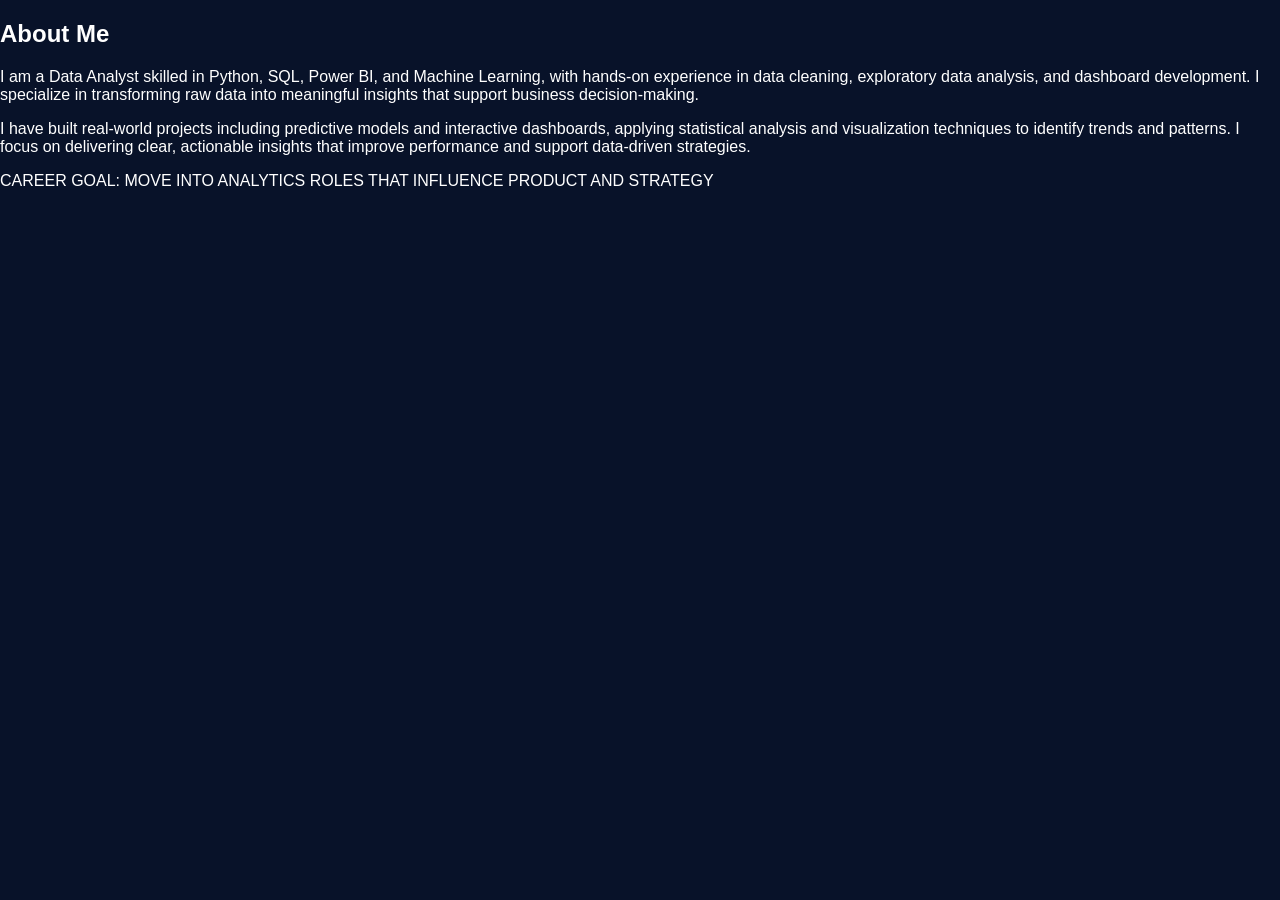
==== about.html @ eeef069c "Create about.html" ====
<!DOCTYPE html>
<html>
<head>

<title>About | Tejaswi Wadekar</title>
<link rel="stylesheet" href="style.css">

</head>

<body>

<section class="about-section">

<h1 class="about-title">About Me</h1>

<p class="about-text">
I am a Data Analyst skilled in Python, SQL, Power BI, and Machine Learning,
with hands-on experience in data cleaning, exploratory data analysis, and
dashboard development. I specialize in transforming raw data into meaningful
insights that support business decision-making.
</p>

<p class="about-text">
I have built real-world projects including predictive models and interactive
dashboards, applying statistical analysis and visualization techniques to
identify trends and patterns. I focus on delivering clear, actionable insights
that improve performance and support data-driven strategies.
</p>

<div class="career-box">

CAREER GOAL: MOVE INTO ANALYTICS ROLES THAT INFLUENCE PRODUCT AND STRATEGY

</div>

</section>

</body>
</html>
---- style.css ----
body{
margin:0;
font-family:Arial,Helvetica,sans-serif;
background:#081229;
color:white;
}

/* HERO SECTION */

.hero{
padding:80px;
max-width:900px;
margin:auto;
}

/* TITLES */

.top-title{
letter-spacing:6px;
font-weight:300;
color:#cfd8dc;
}

.main-title{
font-size:60px;
font-weight:300;
margin:10px 0;
}

.intro{
color:#4fc3f7;
letter-spacing:6px;
margin-bottom:40px;
}

/* CHART LINES */

.chart{
position:relative;
height:180px;
margin-bottom:60px;
border-bottom:1px solid #3c4c73;
}

.line{
position:absolute;
height:2px;
background:#4fc3f7;
}

.line1{
width:100%;
top:40px;
background:#3c4c73;
}

.line2{
width:100%;
top:80px;
background:#3c4c73;
}

.line3{
width:100%;
top:120px;
background:#3c4c73;
}

.line4{
width:100%;
top:160px;
background:#3c4c73;
}

/* TEXT SECTION */

.name{
font-size:36px;
margin-bottom:5px;
}

.role{
letter-spacing:5px;
color:#4fc3f7;
margin-bottom:20px;
}

.desc{
max-width:600px;
line-height:1.6;
color:#d1d9ff;
}
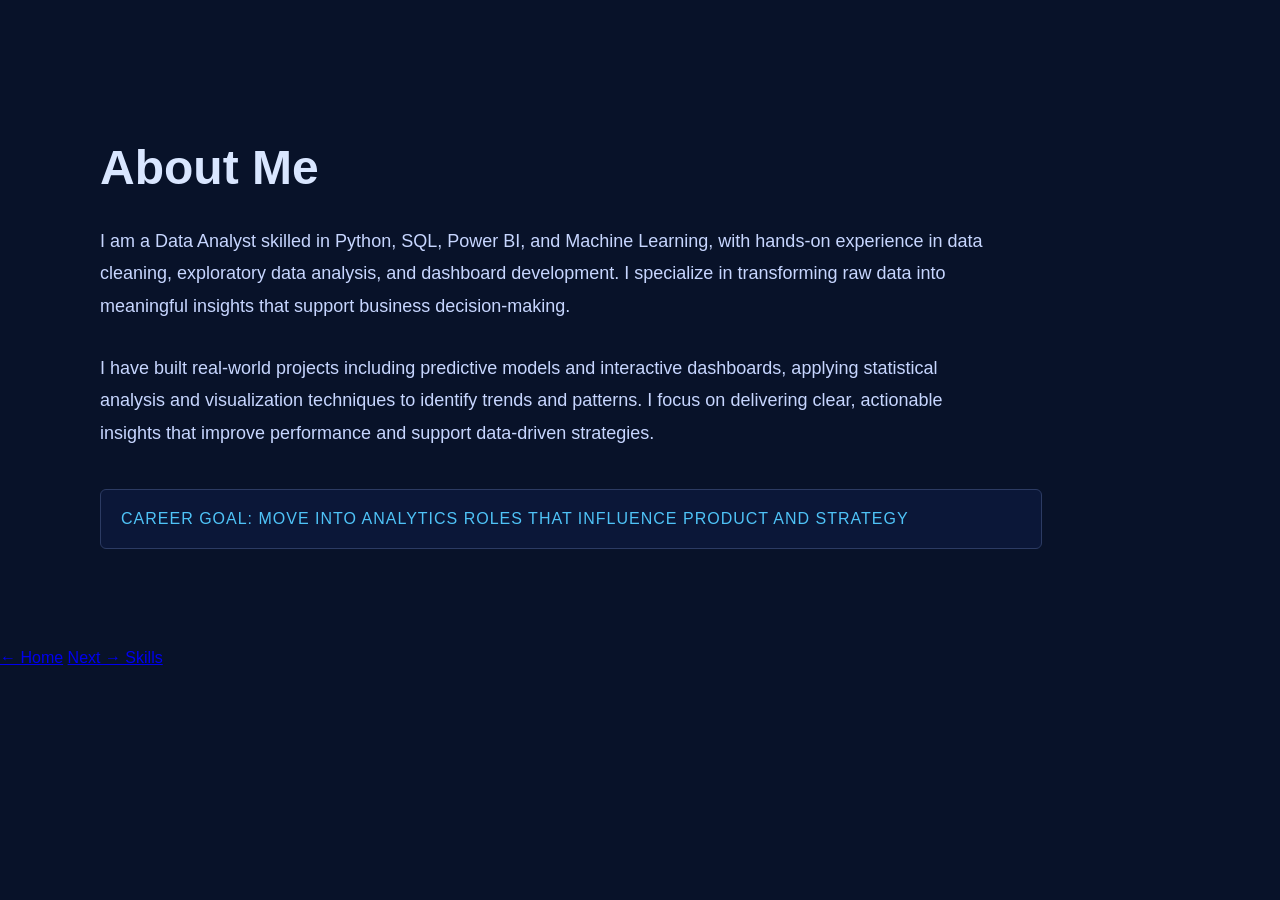
==== commit b7f7704c: "Update about.html" ====
--- a/about.html
+++ b/about.html
@@ -35,5 +35,12 @@
 
 </section>
 
+  <div class="page-nav">
+
+<a class="back-btn" href="index.html">← Home</a>
+
+<a class="next-btn" href="skills.html">Next → Skills</a>
+
+</div>
 </body>
 </html>
--- a/style.css
+++ b/style.css
@@ -90,3 +90,41 @@
 line-height:1.6;
 color:#d1d9ff;
 }
+
+
+/* ABOUT PAGE */
+
+.about-section{
+padding:100px;
+background:#081229;
+color:#d9e6ff;
+font-family:Arial, Helvetica, sans-serif;
+}
+
+.about-title{
+font-size:48px;
+margin-bottom:30px;
+}
+
+.about-text{
+font-size:18px;
+line-height:1.8;
+max-width:900px;
+margin-bottom:30px;
+color:#c7d6ff;
+}
+
+.career-box{
+
+border:1px solid #2c3b63;
+padding:20px;
+margin-top:40px;
+max-width:900px;
+border-radius:6px;
+
+color:#4fc3f7;
+letter-spacing:1px;
+
+background:#0b1738;
+
+}
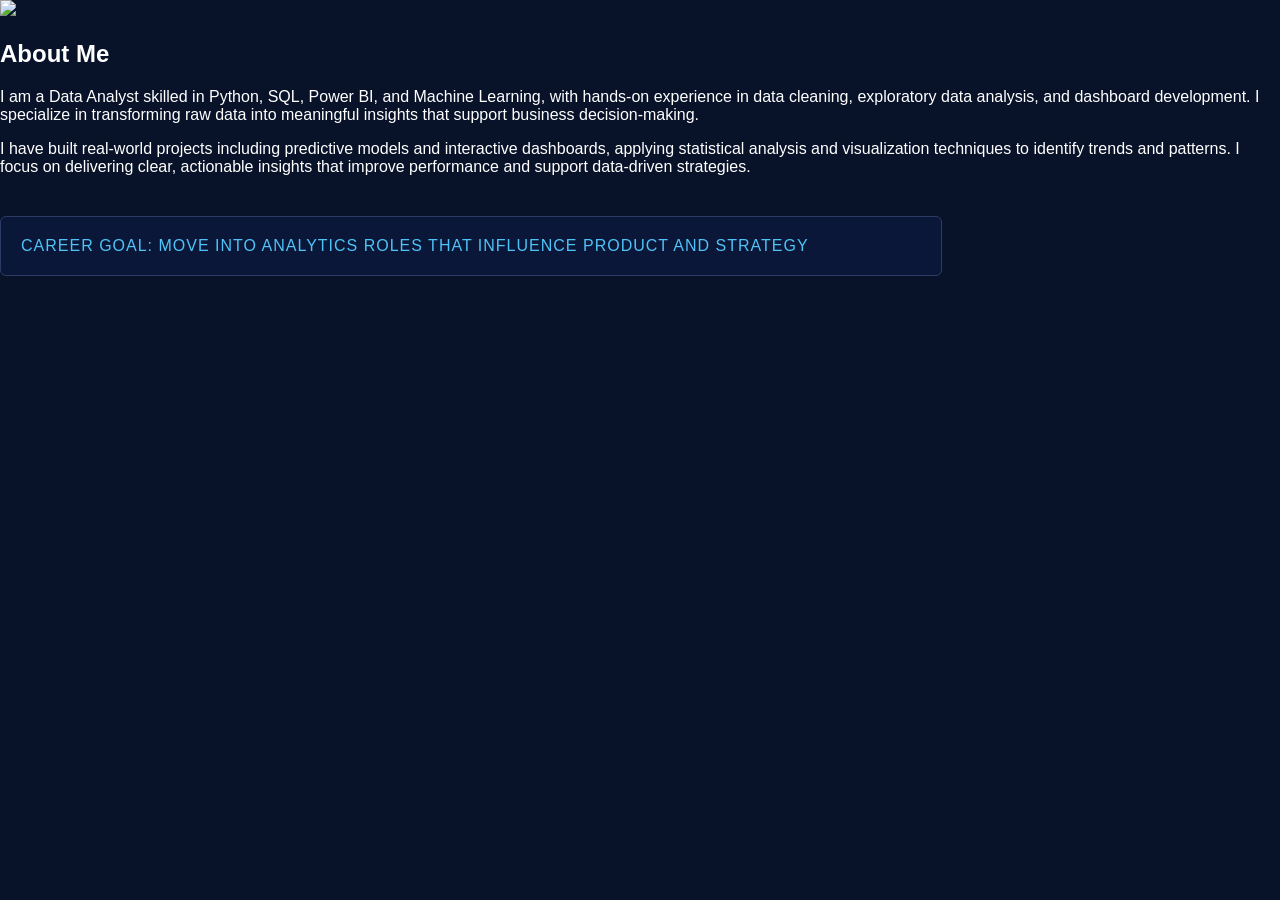
==== commit 058daa61: "Update about.html" ====
--- a/about.html
+++ b/about.html
@@ -1,31 +1,42 @@
 <!DOCTYPE html>
 <html>
+
 <head>
-
-<title>About | Tejaswi Wadekar</title>
+<title>About Me</title>
 <link rel="stylesheet" href="style.css">
-
 </head>
 
 <body>
 
-<section class="about-section">
+<section class="about-container">
 
-<h1 class="about-title">About Me</h1>
+<div class="about-grid">
 
-<p class="about-text">
+<div class="about-image">
+
+<img src="data-analyst.png">
+
+</div>
+
+
+<div class="about-content">
+
+<h1>About Me</h1>
+
+<p>
 I am a Data Analyst skilled in Python, SQL, Power BI, and Machine Learning,
 with hands-on experience in data cleaning, exploratory data analysis, and
 dashboard development. I specialize in transforming raw data into meaningful
 insights that support business decision-making.
 </p>
 
-<p class="about-text">
+<p>
 I have built real-world projects including predictive models and interactive
 dashboards, applying statistical analysis and visualization techniques to
 identify trends and patterns. I focus on delivering clear, actionable insights
 that improve performance and support data-driven strategies.
 </p>
+
 
 <div class="career-box">
 
@@ -33,14 +44,12 @@
 
 </div>
 
+</div>
+
+</div>
+
 </section>
 
-  <div class="page-nav">
+</body>
 
-<a class="back-btn" href="index.html">← Home</a>
-
-<a class="next-btn" href="skills.html">Next → Skills</a>
-
-</div>
-</body>
 </html>
--- a/style.css
+++ b/style.css
@@ -31,6 +31,40 @@
 color:#4fc3f7;
 letter-spacing:6px;
 margin-bottom:40px;
+}
+
+
+
+
+
+
+
+
+.page-nav{
+margin-top:60px;
+}
+
+.next-btn, .back-btn{
+
+text-decoration:none;
+color:#4fc3f7;
+
+border:1px solid #4fc3f7;
+
+padding:10px 20px;
+
+margin-right:15px;
+
+border-radius:6px;
+
+}
+
+.next-btn:hover,
+.back-btn:hover{
+
+background:#4fc3f7;
+color:#081229;
+
 }
 
 /* CHART LINES */
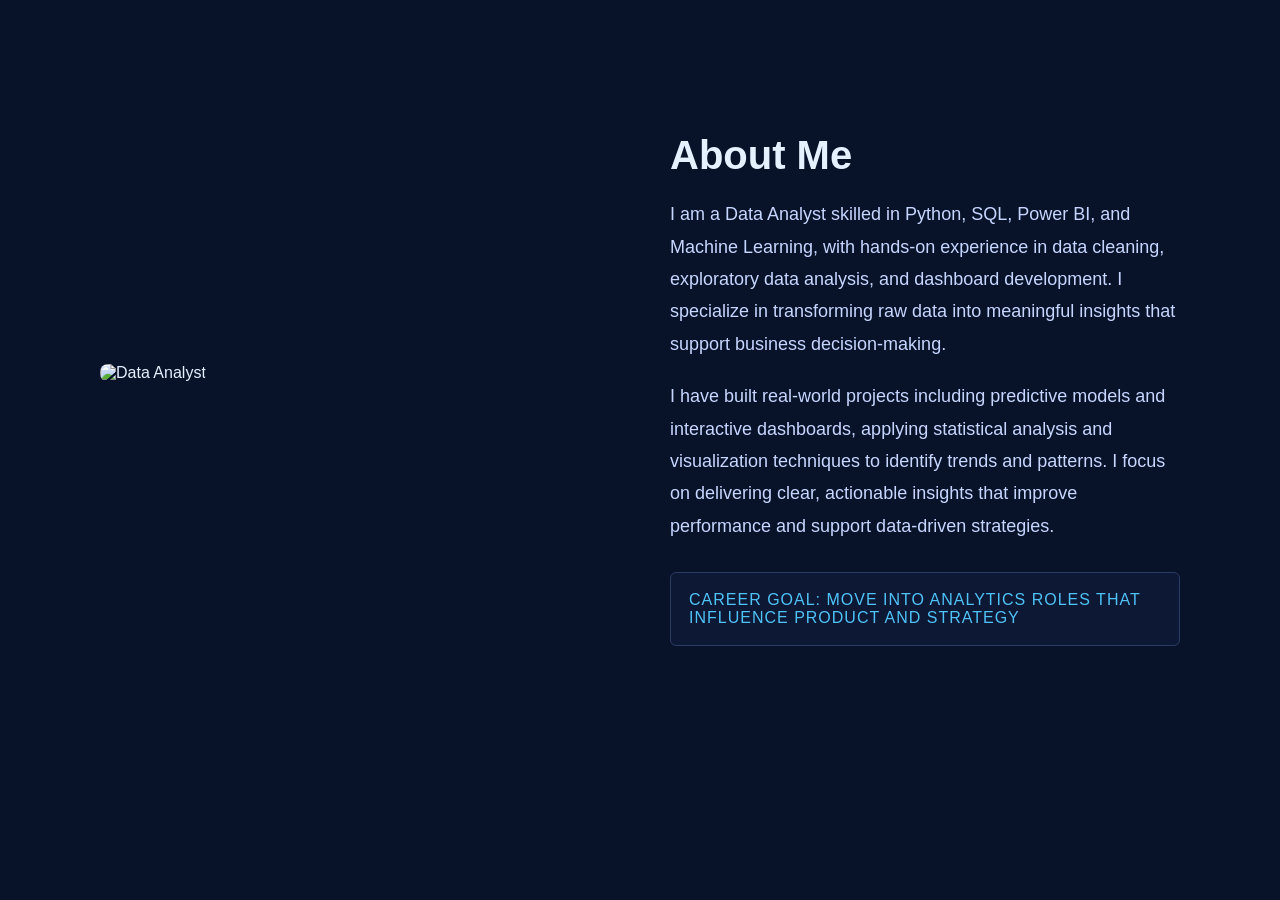
==== commit 7af3e7a5: "Update about.html" ====
--- a/about.html
+++ b/about.html
@@ -14,7 +14,7 @@
 
 <div class="about-image">
 
-<img src="data-analyst.png">
+<img src="images/your-image-name.png" alt="Data Analyst">
 
 </div>
 
--- a/style.css
+++ b/style.css
@@ -162,3 +162,59 @@
 background:#0b1738;
 
 }
+
+
+
+/* ABOUT PAGE */
+
+.about-container{
+
+background:#081229;
+color:#e6f1ff;
+padding:100px;
+
+}
+
+.about-grid{
+
+display:grid;
+grid-template-columns:1fr 1fr;
+align-items:center;
+gap:60px;
+
+}
+
+.about-image img{
+
+width:100%;
+border-radius:8px;
+
+}
+
+.about-content h1{
+
+font-size:40px;
+margin-bottom:20px;
+
+}
+
+.about-content p{
+
+font-size:18px;
+line-height:1.8;
+color:#c7d6ff;
+margin-bottom:20px;
+
+}
+
+.career-box{
+
+margin-top:30px;
+border:1px solid #2c3b63;
+padding:18px;
+border-radius:6px;
+
+color:#4fc3f7;
+background:#0d1835;
+
+}
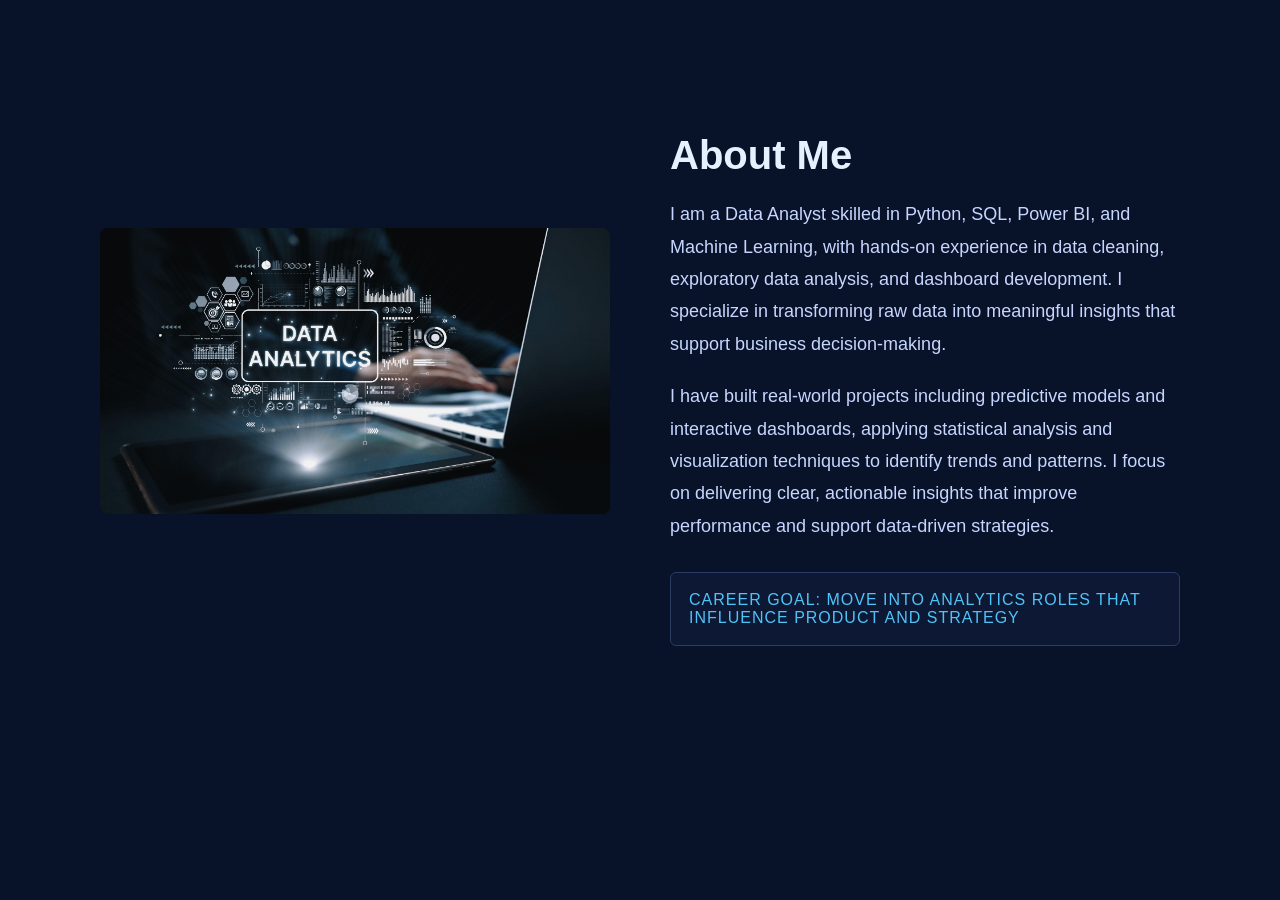
==== commit 9cafaf42: "Update about.html" ====
--- a/about.html
+++ b/about.html
@@ -14,7 +14,7 @@
 
 <div class="about-image">
 
-<img src="images/your-image-name.png" alt="Data Analyst">
+<img src="images/data-analyst.png" alt="Data Analyst">
 
 </div>
 
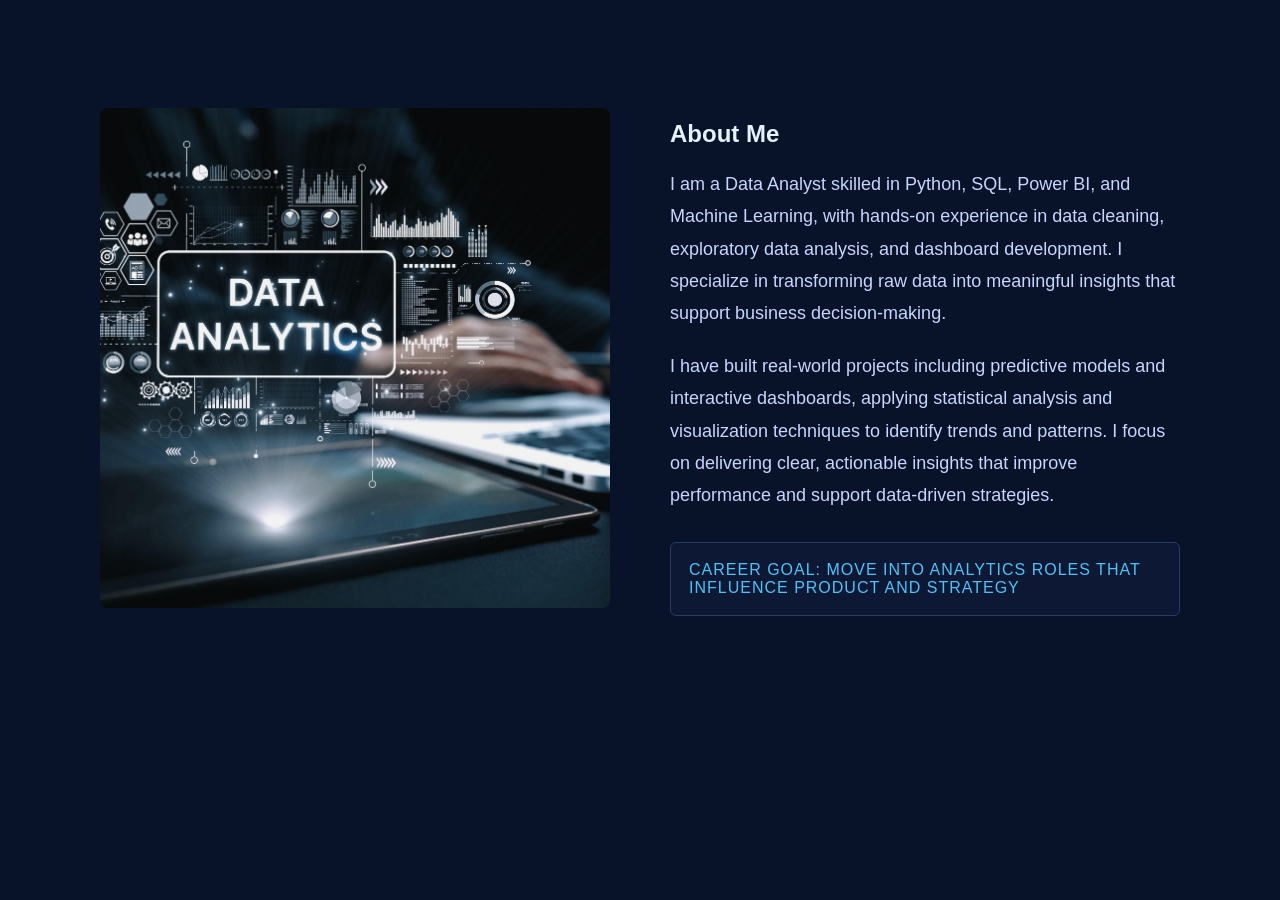
==== commit ce33992e: "Update about.html" ====
--- a/about.html
+++ b/about.html
@@ -11,6 +11,7 @@
 <section class="about-container">
 
 <div class="about-grid">
+  
 
 <div class="about-image">
 
--- a/style.css
+++ b/style.css
@@ -184,10 +184,20 @@
 
 }
 
+.about-image{
+width:100%;
+height:500px;
+display:flex;
+align-items:center;
+justify-content:center;
+}
+
 .about-image img{
-
-width:100%;
+width:100%;
+height:100%;
+object-fit:cover;
 border-radius:8px;
+}
 
 }
 
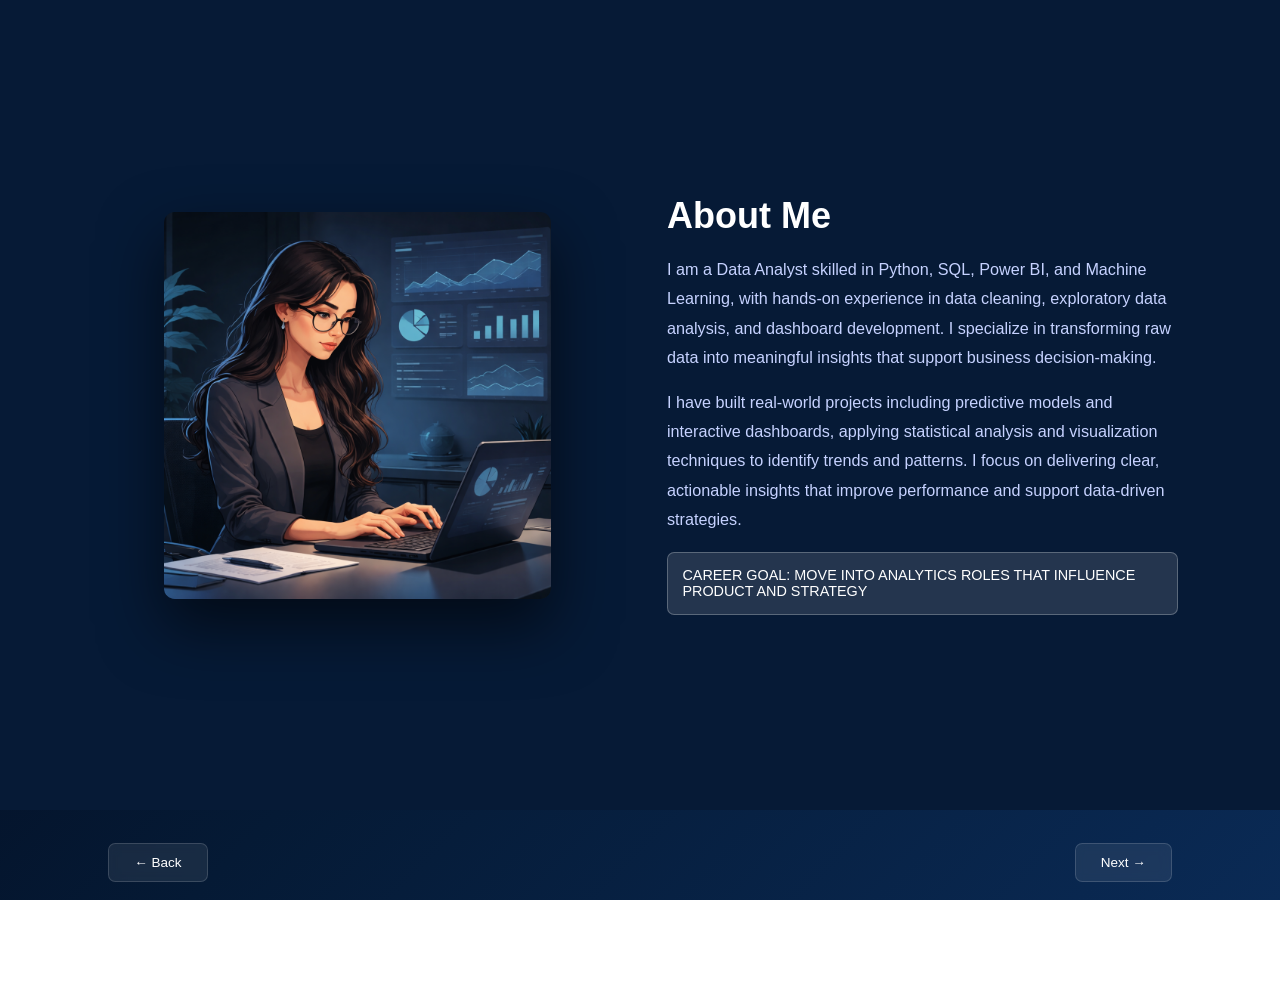
==== commit 3f852578: "Add files via upload" ====
--- a/about.html
+++ b/about.html
@@ -1,56 +1,89 @@
-<!DOCTYPE html>
-<html>
-
-<head>
-<title>About Me</title>
-<link rel="stylesheet" href="style.css">
-</head>
-
-<body>
-
-<section class="about-container">
-
-<div class="about-grid">
-  
-
-<div class="about-image">
-
-<img src="images/data-analyst.png" alt="Data Analyst">
-
-</div>
-
-
-<div class="about-content">
-
-<h1>About Me</h1>
-
-<p>
-I am a Data Analyst skilled in Python, SQL, Power BI, and Machine Learning,
-with hands-on experience in data cleaning, exploratory data analysis, and
-dashboard development. I specialize in transforming raw data into meaningful
-insights that support business decision-making.
-</p>
-
-<p>
-I have built real-world projects including predictive models and interactive
-dashboards, applying statistical analysis and visualization techniques to
-identify trends and patterns. I focus on delivering clear, actionable insights
-that improve performance and support data-driven strategies.
-</p>
-
-
-<div class="career-box">
-
-CAREER GOAL: MOVE INTO ANALYTICS ROLES THAT INFLUENCE PRODUCT AND STRATEGY
-
-</div>
-
-</div>
-
-</div>
-
-</section>
-
-</body>
-
-</html>
+<!DOCTYPE html>
+<html lang="en">
+
+<head>
+
+<meta charset="UTF-8">
+<meta name="viewport" content="width=device-width, initial-scale=1.0">
+
+<title>About | Tejaswi Wadekar</title>
+
+<link rel="stylesheet" href="style.css">
+
+</head>
+
+<body>
+
+<section class="about-section">
+
+
+<div class="about-container">
+
+
+<div class="about-image">
+
+<img src="images/about.png" alt="Data Analyst Illustration">
+
+</div>
+
+
+<div class="about-content">
+
+<h1>About Me</h1>
+
+
+<p>
+
+I am a Data Analyst skilled in Python, SQL, Power BI, and Machine Learning,
+with hands-on experience in data cleaning, exploratory data analysis,
+and dashboard development. I specialize in transforming raw data
+into meaningful insights that support business decision-making.
+
+</p>
+
+
+<p>
+
+I have built real-world projects including predictive models
+and interactive dashboards, applying statistical analysis
+and visualization techniques to identify trends and patterns.
+
+I focus on delivering clear, actionable insights that improve
+performance and support data-driven strategies.
+
+</p>
+
+
+<div class="career-box">
+
+CAREER GOAL: MOVE INTO ANALYTICS ROLES THAT INFLUENCE PRODUCT AND STRATEGY
+
+</div>
+
+<div class="page-navigation">
+    <a href="index.html" class="nav-btn" id="backBtn">← Back</a>
+    <a href="skills.html" class="nav-btn" id="nextBtn">Next →</a>
+</div></section>
+
+
+<script id="kbdnav">
+document.addEventListener("keydown", function(event){
+
+    if(event.key === "ArrowRight"){
+        const next = document.getElementById("nextBtn");
+        if(next){
+            window.location.href = next.href;
+        }
+    }
+
+    if(event.key === "ArrowLeft"){
+        const back = document.getElementById("backBtn");
+        if(back){
+            window.location.href = back.href;
+        }
+    }
+
+});
+</script>
+</body>
+</html>
--- a/style.css
+++ b/style.css
@@ -1,230 +1,1930 @@
-body{
-margin:0;
-font-family:Arial,Helvetica,sans-serif;
-background:#081229;
-color:white;
-}
-
-/* HERO SECTION */
-
-.hero{
-padding:80px;
-max-width:900px;
-margin:auto;
-}
-
-/* TITLES */
-
-.top-title{
-letter-spacing:6px;
-font-weight:300;
-color:#cfd8dc;
-}
-
-.main-title{
-font-size:60px;
-font-weight:300;
-margin:10px 0;
-}
-
-.intro{
-color:#4fc3f7;
-letter-spacing:6px;
-margin-bottom:40px;
-}
-
-
-
-
-
-
-
-
-.page-nav{
-margin-top:60px;
-}
-
-.next-btn, .back-btn{
-
-text-decoration:none;
-color:#4fc3f7;
-
-border:1px solid #4fc3f7;
-
-padding:10px 20px;
-
-margin-right:15px;
-
-border-radius:6px;
-
-}
-
-.next-btn:hover,
-.back-btn:hover{
-
-background:#4fc3f7;
-color:#081229;
-
-}
-
-/* CHART LINES */
-
-.chart{
-position:relative;
-height:180px;
-margin-bottom:60px;
-border-bottom:1px solid #3c4c73;
-}
-
-.line{
-position:absolute;
-height:2px;
-background:#4fc3f7;
-}
-
-.line1{
-width:100%;
-top:40px;
-background:#3c4c73;
-}
-
-.line2{
-width:100%;
-top:80px;
-background:#3c4c73;
-}
-
-.line3{
-width:100%;
-top:120px;
-background:#3c4c73;
-}
-
-.line4{
-width:100%;
-top:160px;
-background:#3c4c73;
-}
-
-/* TEXT SECTION */
-
-.name{
-font-size:36px;
-margin-bottom:5px;
-}
-
-.role{
-letter-spacing:5px;
-color:#4fc3f7;
-margin-bottom:20px;
-}
-
-.desc{
-max-width:600px;
-line-height:1.6;
-color:#d1d9ff;
-}
-
-
-/* ABOUT PAGE */
-
-.about-section{
-padding:100px;
-background:#081229;
-color:#d9e6ff;
-font-family:Arial, Helvetica, sans-serif;
-}
-
-.about-title{
-font-size:48px;
-margin-bottom:30px;
-}
-
-.about-text{
-font-size:18px;
-line-height:1.8;
-max-width:900px;
-margin-bottom:30px;
-color:#c7d6ff;
-}
-
-.career-box{
-
-border:1px solid #2c3b63;
-padding:20px;
-margin-top:40px;
-max-width:900px;
-border-radius:6px;
-
-color:#4fc3f7;
-letter-spacing:1px;
-
-background:#0b1738;
-
-}
-
-
-
-/* ABOUT PAGE */
-
-.about-container{
-
-background:#081229;
-color:#e6f1ff;
-padding:100px;
-
-}
-
-.about-grid{
-
-display:grid;
-grid-template-columns:1fr 1fr;
-align-items:center;
-gap:60px;
-
-}
-
-.about-image{
-width:100%;
-height:500px;
-display:flex;
-align-items:center;
-justify-content:center;
-}
-
-.about-image img{
-width:100%;
-height:100%;
-object-fit:cover;
-border-radius:8px;
-}
-
-}
-
-.about-content h1{
-
-font-size:40px;
-margin-bottom:20px;
-
-}
-
-.about-content p{
-
-font-size:18px;
-line-height:1.8;
-color:#c7d6ff;
-margin-bottom:20px;
-
-}
-
-.career-box{
-
-margin-top:30px;
-border:1px solid #2c3b63;
-padding:18px;
-border-radius:6px;
-
-color:#4fc3f7;
-background:#0d1835;
-
-}
+/* Global page scaling */
+
+html{
+zoom:90%;
+}
+
+
+
+*{
+margin:0;
+padding:0;
+box-sizing:border-box;
+font-family:Segoe UI, sans-serif;
+}
+
+.home-page body{
+align:center;
+height:100vh;
+
+.home-page .background:linear-gradient(
+135deg,
+#021b34,
+#062a4f,
+#021b34
+);
+
+color:white;
+overflow:hidden;
+
+}
+
+
+/* HERO SECTION */
+
+.home-page .hero{
+margin-top:-30px;
+height:100vh;
+
+display:flex;
+flex-direction:column;
+justify-content:center;
+justify-content:center;   /* vertical center */
+align-items:center;
+
+padding:0px 30%;
+
+}
+
+
+.home-page .hero-content{
+max-width:650px;
+}
+
+	
+.home-page .role{
+text-align:center;
+letter-spacing:4px;
+color:#4cc9ff;
+align-item:center;
+margin-bottom:10px;
+font-size:29px;
+text-align:center;
+}
+
+
+.home-page .hero h1{
+align:center;
+font-size:65px;
+text-align:center;
+margin:10px 0;
+
+font-weight:700;
+
+}
+
+
+.home-page .hero h3{
+text-align:center;
+align-item:center;
+font-weight:500;
+font-size:23px;
+margin-top:20px;
+margin-bottom:30px;
+
+color:#dbeafe;
+
+}
+
+
+.home-page .intro{
+
+line-height:1.6;
+font-size:22px;
+
+color:#cbd5e1;
+
+}
+.hero-text-row{
+display:flex;
+align-items:center;
+justify-content:space-between;
+gap:20px;
+max-width:900px;
+margin:auto;
+}
+
+.hero-text-row p{
+flex:1;
+margin:0;
+}
+
+
+/* Neon Resume Button */
+
+.resume-btn{
+display:inline-block;
+margin-top:20px;
+float:right;
+
+padding:12px 30px;
+font-weight:600;
+text-decoration:none;
+color:#00f7ff;
+
+border:2px solid #00f7ff;
+border-radius:25px;
+
+background:transparent;
+
+transition:0.3s ease;
+}
+
+/* Neon glow hover */
+
+.resume-btn:hover{
+background:#00f7ff;
+color:#001a33;
+
+box-shadow:
+0 0 5px #00f7ff,
+0 0 15px #00f7ff,
+0 0 30px #00f7ff;
+
+transform:translateY(-2px);
+}
+
+/* Click animation */
+
+.resume-btn:active{
+transform:scale(0.95);
+}
+/* grid lines */
+
+/* graph style */
+
+.home-page .line-white{
+fill:none;
+stroke:white;
+stroke-width:3;
+
+stroke-dasharray:1000;
+stroke-dashoffset:1000;
+
+animation:drawLine 3s ease forwards;
+}
+
+.home-page .line-blue{
+fill:none;
+stroke:#4fc3f7;
+stroke-width:3;
+
+stroke-dasharray:1000;
+stroke-dashoffset:1000;
+
+animation:drawLine 3s ease forwards;
+animation-delay:0.5s;
+}
+
+/* animation */
+
+@keyframes drawLine{
+to{
+stroke-dashoffset:0;
+}
+}
+
+/* NAVBAR */
+
+.home-page .bottom-navbar{
+
+position:fixed;
+
+bottom:0;
+
+left:0;
+
+width:100%;
+
+display:flex;
+
+justify-content:center;
+
+gap:45px;
+
+padding:18px;
+
+background:rgba(5,15,40,0.9);
+
+backdrop-filter:blur(8px);
+
+border-top:1px solid rgba(0,200,255,0.2);
+
+}
+
+
+/* NAV LINKS */
+
+.home-page .bottom-navbar a{
+
+color:white;
+
+text-decoration:none;
+
+font-weight:800;
+
+padding:8px 16px;
+
+transition:0.3s;
+
+}
+
+/* GLOW EFFECT */
+
+.home-page .bottom-navbar a:hover{
+
+color:#00d4ff;
+
+text-shadow:0 0 10px #00d4ff;
+
+}
+
+.home-page .chart svg{
+width:100%;
+height:200px;
+background:none;
+shape-rendering:geometricPrecision;
+}
+
+.home-page .chart svg *{
+vector-effect:non-scaling-stroke;
+}
+.home-page .chart svg line{
+display:none;
+}
+
+/* Dropdown container */
+.dropdown{
+position: relative;
+}
+
+/* Dropdown list */
+.dropdown-menu{
+display: none;
+
+position: absolute;
+
+/* open upward */
+bottom: 35px;
+left: 50%;
+transform: translateX(-50%);
+
+background: #0a1f3c;
+border-radius: 8px;
+
+min-width: 200px;
+padding: 10px 0;
+
+list-style: none;
+
+box-shadow: 0 8px 20px rgba(0,0,0,0.4);
+}
+
+/* Dropdown items */
+.dropdown-menu li a{
+display: block;
+padding: 10px 18px;
+
+color: white;
+text-decoration: none;
+font-size: 14px;
+}
+
+/* Hover effect */
+.dropdown-menu li a:hover{
+background: #102d55;
+}
+
+/* Show dropdown */
+.dropdown:hover .dropdown-menu{
+display: block;
+}
+
+
+
+
+
+
+
+
+
+
+
+
+
+
+
+
+
+
+
+
+
+/*ABOUT SECTION*/
+/* ABOUT SECTION */
+
+
+.about-section{
+min-height:100vh;
+background:#061a36;
+
+display:flex;
+align-items:center;
+justify-content:center;
+
+padding:60px 8%;
+}
+
+/* CONTAINER */
+
+.about-container{
+display:grid;
+grid-template-columns:1fr 1fr;
+gap:60px;
+
+max-width:1400px;
+width:100%;
+
+align-items:center;
+}
+
+/* IMAGE SIDE */
+
+.about-image{
+display:flex;
+justify-content:center;
+}
+
+.about-image img{
+width:110%;
+max-width:430px;
+height:auto;
+
+border-radius:12px;
+
+box-shadow:0 30px 70px rgba(0,0,0,0.6);
+}
+
+/* TEXT SIDE */
+
+.about-content{
+color:white;
+max-width:600px;
+}
+
+.about-content h1{
+font-size:40px;
+margin-bottom:20px;
+}
+
+.about-content p{
+line-height:1.8;
+color:#c6d2ff;
+font-size:18px;
+margin-bottom:18px;
+}
+
+/* CAREER BOX */
+
+.career-box{
+margin-top:20px;
+
+padding:16px;
+
+background:rgba(255,255,255,0.12);
+
+border-radius:8px;
+
+border:1px solid rgba(255,255,255,0.25);
+
+color:white;
+}
+
+/* MOBILE */
+
+@media(max-width:900px){
+
+.about-container{
+grid-template-columns:1fr;
+text-align:center;
+}
+
+.about-image img{
+max-width:300px;
+}
+
+}
+
+
+
+
+
+
+
+
+
+
+
+
+
+
+/* RESET */
+
+
+*{
+margin:0;
+padding:0;
+box-sizing:border-box;
+}
+
+body{
+
+font-family:Arial, Helvetica, sans-serif;
+color:white;
+
+}
+
+
+
+/* SECTION */
+
+.skills-section{
+padding:80px 10%;
+text-align:center;
+}
+
+
+
+/* TITLE BOX */
+
+.skills-title{
+
+position:relative;
+
+display:inline-block;
+
+padding:20px 60px;
+
+border-radius:12px;
+margin-top:-5px;
+margin-bottom:90px;
+
+border:1px solid rgba(0,200,255,0.4);
+
+overflow:hidden;
+
+}
+
+
+/* TEXT */
+
+.title-text{
+
+font-size:38px;
+
+font-weight:bold;
+
+position:relative;
+
+z-index:2;
+
+}
+
+
+
+/* ROTATING LIGHT */
+
+.skills-title::before{
+
+content:"";
+
+position:absolute;
+
+width:200%;
+height:200%;
+
+background:conic-gradient(
+transparent 0deg,
+transparent 270deg,
+#00c6ff 280deg,
+transparent 290deg
+);
+
+top:-50%;
+left:-50%;
+
+animation:rotateBorder 4s linear infinite;
+
+z-index:0;
+
+}
+
+
+
+/* INNER BACKGROUND */
+
+.skills-title::after{
+
+content:"";
+
+position:absolute;
+
+inset:3px;
+
+background:#061a36;
+
+border-radius:10px;
+
+z-index:1;
+
+}
+
+
+
+/* ROTATION */
+
+@keyframes rotateBorder{
+
+0%{
+transform:rotate(0deg);
+}
+
+100%{
+transform:rotate(360deg);
+}
+
+}
+
+
+
+/* GRID */
+
+.skills-container{
+
+display:grid;
+
+grid-template-columns:repeat(3,1fr);
+
+gap:25px;
+
+}
+
+
+
+/* SKILL CARD */
+
+.skill-card{
+
+background:rgba(255,255,255,0.05);
+
+border-radius:12px;
+
+padding:20px;
+
+border:1px solid rgba(255,255,255,0.15);
+
+transition:0.3s;
+
+}
+
+
+
+/* HOVER */
+
+.skill-card:hover{
+
+transform:translateY(-8px);
+
+box-shadow:
+0 0 15px rgba(0,200,255,0.4),
+0 0 30px rgba(0,200,255,0.2);
+
+border:1px solid rgba(0,200,255,0.6);
+
+}
+
+
+
+/* ICON */
+
+.icon-circle{
+
+width:60px;
+height:60px;
+
+margin:auto;
+margin-bottom:15px;
+
+display:flex;
+align-items:center;
+justify-content:center;
+
+border-radius:50%;
+
+background:linear-gradient(135deg,#00c6ff,#0072ff);
+
+font-size:24px;
+
+box-shadow:0 0 12px rgba(0,200,255,0.4);
+
+}
+
+
+
+/* TEXT */
+
+.skill-card h3{
+margin-bottom:10px;
+}
+
+.skill-card p{
+color:#c7d4ff;
+font-size:16px;
+}
+
+
+
+/* MOBILE */
+
+@media(max-width:900px){
+
+.skills-container{
+grid-template-columns:1fr;
+}
+
+}
+
+
+
+
+
+
+
+
+
+
+
+
+
+
+
+
+
+
+
+
+
+/*technical.css*/
+/* RESET */
+
+*{
+margin:0;
+padding:0;
+box-sizing:border-box;
+font-family:Arial, Helvetica, sans-serif;
+}
+
+/* BACKGROUND */
+
+ body .technical-page{
+
+color:white;
+
+background:linear-gradient(
+135deg,
+#020617,
+#051a35,
+#0a2a55
+);
+
+}
+
+/* SECTION */
+
+.technical-section{
+
+padding:80px 8%;
+
+}
+
+/* TITLE */
+
+ .technical-page .title{
+
+font-size:50px;
+
+margin-bottom:70px;
+
+}
+
+/* LAYOUT */
+
+.technical-page .technical-container{
+
+display:grid;
+
+grid-template-columns:1.35fr 0.9fr;
+
+gap:10px;
+
+align-items:center;
+
+}
+/* CHART */
+
+.technical-page .chart{
+
+position:relative;
+
+padding-left:10px;
+
+}
+
+/* GRID LINES */
+
+.technical-page .chart::before{
+
+content:"";
+
+position:absolute;
+
+left:90px;
+right:10px;
+width:700px;
+top:0;
+bottom:45px;
+
+background:repeating-linear-gradient(
+
+to right,
+
+rgba(255,255,255,0.05) 0px,
+rgba(255,255,255,0.05) 1px,
+transparent 1px,
+transparent 90px
+
+);
+
+}
+
+/* ROW */
+.technical-page .chart-row{
+height:26px;
+width:80%;
+display:flex;
+
+align-items:center;
+
+margin-bottom:18px;
+
+}
+
+/* LABEL */
+
+.technical-page .skill{
+
+width:90px;
+
+color:#cbd5ff;
+
+font-size:17px;
+
+}
+
+/* BAR BACKGROUND */
+
+ .technical-page .bar-bg{
+
+flex:1;
+
+background:rgba(255,255,255,0.15);
+
+border-radius:5px;
+
+overflow:hidden;
+
+}
+
+/* BAR */
+
+.technical-page .bar{
+border-radius:5px;
+
+animation:grow 2s ease forwards;
+
+}
+
+/* ANIMATION */
+
+@keyframes grow{
+
+from{
+width:0;
+}
+
+}
+
+/* BARS STYLE */
+
+.technical-page .python{
+
+width:10px;
+height:24px;
+
+background:linear-gradient(90deg,#00e5ff,#1e90ff);
+
+animation-delay:0.2s;
+width:94%;
+
+}
+
+.technical-page .sql{
+
+height:24px;
+
+background:linear-gradient(90deg,#18dbff,#3d98ff);
+
+animation-delay:0.4s;
+width:93%;
+
+}
+
+.technical-page .powerbi{
+
+height:24px;
+
+background:linear-gradient(90deg,#33d4ff,#59a9ff);
+
+animation-delay:0.6s;
+width:90%;
+
+}
+
+.technical-page .excel{
+
+height:24px;
+
+background:linear-gradient(90deg,#4ccfff,#70b4ff);
+
+animation-delay:0.8s;
+width:88%;
+
+}
+
+.technical-page .tableau{
+
+height:24px;
+
+background:linear-gradient(90deg,#68c9ff,#86c0ff);
+
+animation-delay:1s;
+width:60%;
+
+}
+
+.technical-page .pandas{
+
+height:24px;
+
+background:linear-gradient(90deg,#84d2ff,#9fcaff);
+
+animation-delay:1.2s;
+width:70%;
+
+}
+
+/* AXIS */
+
+.technical-page .axis{
+
+display:flex;
+
+justify-content:space-between;
+
+margin-left:90px;
+
+margin-top:10px;
+
+font-size:12px;
+max-width:62%;
+color:#9fb8ff;
+
+}
+
+/* RIGHT SIDE */
+
+.technical-page .skills-info{
+
+display:flex;
+flex-direction:column;
+
+gap:22px;
+
+max-width:500px;
+
+
+}
+
+/* BOX */
+
+.technical-page .info-box{
+
+margin-left:-95px;
+background:rgba(255,255,255,0.05);
+
+padding:26px;
+
+border-radius:12px;
+
+border:1px solid rgba(255,255,255,0.08);
+
+transition:0.3s;
+
+}
+
+/* HOVER EFFECT */
+
+.technical-page .info-box:hover{
+
+transform:translateY(-5px);
+
+box-shadow:0 0 20px rgba(0,200,255,0.35);
+
+}
+
+/* TEXT */
+
+.technical-page .info-box h3{
+font-size: 22px;
+margin-bottom:8px;
+
+}
+
+.technical-page .info-box p{
+
+color:#cbd5ff;
+font-size: 20px;
+line-height:1.6;
+
+}
+
+
+
+
+
+
+
+
+
+
+
+
+
+
+/*project1*/
+
+html, body {
+    height: 100%;
+    margin: 0;
+    overflow: hidden;   /* prevents scrolling */
+}
+
+
+
+/* DARK BACKGROUND */
+
+body{
+
+color:white;
+
+background:linear-gradient(
+135deg,
+#020617,
+#051a35,
+#0a2a55
+);
+
+}
+
+/* SECTION */
+
+.project-section{
+
+padding:80px 10%;
+
+}
+
+/* TITLE */
+
+.project-title{
+
+font-size:40px;
+margin-top:-35px;
+margin-bottom:15px;
+
+}
+
+/* LAYOUT */
+
+.project-container{
+
+display:grid;
+
+grid-template-columns:1fr 1.2fr;
+
+gap:60px;
+
+align-items:center;
+
+}
+
+/* IMAGE */
+
+.project-image{
+
+position:relative;
+
+}
+
+.project-image img{
+
+width:100%;
+
+border-radius:12px;
+
+box-shadow:0 0 25px rgba(0,200,255,0.3);
+transition:0.4s ease;
+
+}
+
+/* Hover effect */
+
+.project-image img:hover{
+
+transform:scale(1.05);
+
+box-shadow:0 0 40px rgba(0,200,255,0.7);
+
+}
+
+/* GITHUB BUTTON */
+
+.github-btn{
+
+position:absolute;
+
+bottom:20px;
+
+left:20px;
+
+background:linear-gradient(
+90deg,
+#00e5ff,
+#1e90ff
+);
+
+color:white;
+
+padding:12px 20px;
+
+border-radius:8px;
+
+text-decoration:none;
+
+font-weight:bold;
+
+transition:0.3s;
+
+}
+
+/* BUTTON HOVER */
+
+.github-btn:hover{
+
+box-shadow:0 0 20px rgba(0,200,255,0.8);
+
+transform:scale(1.05);
+
+}
+
+/* TEXT SIDE */
+
+.project-content h3{
+
+margin-top:20px;
+
+margin-bottom:8px;
+
+font-size:20px;
+
+color:#FFFFFF;
+
+}
+
+.project-content p{
+
+line-height:1.6;
+
+color:#cbd5ff;
+
+}
+
+.project-content ul{
+
+margin-left:20px;
+
+color:#cbd5ff;
+
+margin-top:10px;
+
+}
+
+.project-content li{
+
+margin-bottom:8px;
+
+}
+
+
+
+
+
+
+
+
+
+/*car*/
+/* =============================== */
+/* CAR PROJECT SECTION */
+/* =============================== */
+
+.car-project{
+
+padding:60px 10%;
+
+background:linear-gradient(
+135deg,
+#020617,
+#051a35,
+#0a2a55
+);
+
+color:white;
+
+min-height:100vh;
+
+}
+
+
+/* TITLE */
+
+.car-title{
+
+font-size:42px;
+
+margin-bottom:60px;
+
+font-weight:700;
+
+}
+
+
+/* LAYOUT */
+
+.car-container{
+
+display:grid;
+
+grid-template-columns:1.2fr 1fr;
+
+gap:0px;
+
+
+margin-left:10px;
+
+
+
+align-items:center;
+
+}
+
+
+/* IMAGE */
+
+.car-image{
+
+position:relative;
+
+display:flex;
+
+justify-content:flex-start;;
+
+}
+
+
+.car-image img{
+
+width:540px;
+
+max-width:100%;
+
+border-radius:14px;
+
+box-shadow:0 0 35px rgba(0,200,255,0.35);
+
+transition:0.4s;
+
+}
+
+
+.car-image img:hover{
+
+transform:scale(1.05);
+
+box-shadow:0 0 45px rgba(0,200,255,0.7);
+
+}
+
+
+/* BUTTON */
+
+.car-btn{
+
+position:absolute;
+
+bottom:25px;
+
+left:25px;
+
+background:linear-gradient(
+90deg,
+#00e5ff,
+#1e90ff
+);
+
+color:white;
+
+padding:12px 24px;
+
+border-radius:8px;
+
+text-decoration:none;
+
+font-weight:bold;
+
+transition:0.3s;
+
+}
+
+
+.car-btn:hover{
+
+box-shadow:0 0 20px rgba(0,200,255,0.8);
+
+transform:scale(1.05);
+
+}
+
+
+/* TEXT */
+
+.car-content h3{
+
+margin-top:18px;
+
+margin-left:-60px;
+
+
+margin-bottom:8px;
+
+font-size:20px;
+
+color:#FFFFFF;
+
+}
+
+
+.car-content p{
+
+line-height:1.6;
+margin-left:-60px;
+
+color:#cbd5ff;
+
+}
+
+
+.car-content ul{
+
+margin-left:-60px;
+
+margin-top:10px;
+
+color:#cbd5ff;
+
+}
+
+
+.car-content li{
+margin-left:20px;
+
+margin-bottom:8px;
+
+}
+
+
+
+
+
+
+
+
+
+
+
+
+
+
+
+
+
+/* ================= */
+/* HEART PROJECT */
+/* ================= */
+
+.heart-project{
+
+padding:60px 10%;
+
+background:linear-gradient(
+135deg,
+#020617,
+#051a35,
+#0a2a55
+);
+
+color:white;
+
+}
+
+
+.heart-title{
+
+font-size:42px;
+
+margin-bottom:40px;
+
+font-weight:700;
+
+}
+
+
+.heart-container{
+
+display:grid;
+
+grid-template-columns:1.2fr 1fr;
+
+gap:70px;
+
+align-items:center;
+
+}
+
+
+/* IMAGE */
+
+.heart-image{
+
+position:relative;
+
+display:flex;
+
+justify-content:flex-start;
+
+}
+
+
+.heart-image img{
+
+width:510px;
+
+border-radius:14px;
+
+box-shadow:0 0 35px rgba(0,255,200,0.4);
+
+transition:0.4s;
+
+}
+
+
+.heart-image img:hover{
+
+transform:scale(1.05);
+
+box-shadow:0 0 45px rgba(0,255,200,0.7);
+
+}
+
+
+/* BUTTON */
+
+.heart-btn{
+
+position:absolute;
+
+bottom:10px;
+
+left:25px;
+
+background:linear-gradient(
+90deg,
+#00e5ff,
+#1e90ff
+);
+
+color:white;
+
+padding:12px 24px;
+
+border-radius:8px;
+
+text-decoration:none;
+
+font-weight:bold;
+
+transition:0.3s;
+
+}
+
+
+.heart-btn:hover{
+
+box-shadow:0 0 20px rgba(0,200,255,0.8);
+
+transform:scale(1.05);
+
+}
+
+
+/* TEXT */
+
+.heart-content h3{
+margin-left:-120px;
+
+margin-top:18px;
+
+margin-bottom:8px;
+
+font-size:20px;
+
+color:#FFFFFF;
+
+}
+
+
+.heart-content p{
+margin-left:-120px;
+
+line-height:1.6;
+
+color:#cbd5ff;
+
+}
+
+
+.heart-content ul{
+
+margin-left:-120px;
+
+margin-top:10px;
+
+color:#cbd5ff;
+
+}
+
+
+.heart-content li{
+
+margin-bottom:8px;
+
+
+}
+
+
+
+
+
+
+
+
+
+
+
+
+
+
+
+
+
+
+
+
+
+/* ============================= */
+/* EDUCATION SECTION */
+/* ============================= */
+
+.education-section{
+
+padding:80px 10%;
+
+background:linear-gradient(
+135deg,
+#020617,
+#051a35,
+#0a2a55
+);
+min-height:100vh;
+color:white;
+
+}
+
+.edu-title{
+
+font-size:38px;
+
+margin-bottom:40px;
+
+}
+
+
+/* layout */
+
+.edu-container{
+
+display:grid;
+
+grid-template-columns:1fr 1fr;
+
+gap:80px;
+
+}
+
+
+/* EXPERIENCE BOX */
+
+.exp-card{
+
+padding:25px;
+
+
+border-radius:20px;
+
+border:2px solid rgba(0,200,255,0.5);   /* thin neon border */
+
+background:
+rgba(255,255,255,0.02);
+
+transition:0.3s;
+
+margin-bottom:20px;
+
+}
+
+
+/* glow on hover */
+
+.exp-card:hover{
+
+box-shadow:0 0 15px rgba(0,200,255,0.6);
+
+transform:translateY(-3px);
+
+}
+
+
+/* headings */
+
+.experience h3,
+.education h3{
+
+margin-bottom:15px;
+margin-top:25px;
+
+font-size:20px;
+
+color:#FFFFFF;
+
+}
+
+
+/* certification list */
+
+.cert-list{
+
+margin-top:20px;
+
+}
+
+
+.cert-list li{
+
+margin-bottom:15px;
+
+}
+
+.education p{
+color:#cbd5ff;
+margin-top:15px;
+}
+
+
+
+/* certification links */
+
+.cert-list a{
+
+color:#cbd5ff;
+
+text-decoration:none;
+
+border-bottom:1px dotted rgba(0,200,255,0.6);
+
+transition:0.3s;
+
+}
+
+
+.cert-list a:hover{
+
+color:#00e5ff;
+
+border-bottom:1px solid #00e5ff;
+
+}
+
+
+
+
+
+
+
+
+
+
+
+
+
+/* ======================= */
+/* CONTACT SECTION */
+/* ======================= */
+
+.contact-section{
+min-height:100vh;
+
+padding:120px 10%;
+display: flex;
+align-items: center;
+
+background:
+linear-gradient(
+rgba(50,6,50,0.70),
+rgba(2,6,50,0.70)
+),
+
+url("images/contact-bg.png");
+
+background-size:cover;
+
+background-position:center;
+
+background-repeat:no-repeat;
+
+color:white;
+
+}
+
+
+/* GRID LAYOUT */
+
+.contact-wrapper{
+
+display:grid;
+
+grid-template-columns:1fr 1fr;
+
+gap:190px;
+
+align-items:center;
+
+}
+
+
+/* TITLE */
+
+.contact-title{
+
+font-size:72px;
+
+font-weight:700;
+
+position:relative;
+
+margin-bottom:20px;
+
+}
+
+
+/* SOFT BLUE GLOW */
+
+.contact-title::before{
+
+content:"";
+
+position:absolute;
+
+width:420px;
+
+height:420px;
+
+left:-120px;
+
+top:-120px;
+
+background:radial-gradient(
+circle,
+rgba(70,130,255,0.5),
+rgba(0,0,0,0) 70%
+);
+
+filter:blur(60px);
+
+z-index:-1;
+
+}
+
+
+/* TEXT */
+
+.contact-intro{
+
+color:#cbd5ff;
+
+max-width:420px;
+
+line-height:1.6;
+
+}
+
+
+/* CONTACT ITEMS */
+
+.contact-item{
+
+margin-bottom:25px;
+
+}
+
+.contact-item h3{
+
+font-size:22px;
+
+color:#FFFFFF;
+
+margin-bottom:6px;
+
+}
+
+.contact-item p{
+
+font-size:20px;
+
+color:#00e5ff;
+
+margin-bottom:6px;
+
+}
+
+
+
+/* LINKS */
+
+.contact-item a{
+
+color:#00e5ff;
+
+text-decoration:none;
+
+}
+
+.contact-item a:hover{
+
+text-decoration:underline;
+
+}
+
+
+/* NEON BOX */
+
+.availability-box{
+
+margin-top:30px;
+
+padding:20px;
+
+border-radius:10px;
+
+border:1px solid #00e5ff;
+
+background:rgba(255,255,255,0.03);
+
+box-shadow:0 0 15px rgba(0,229,255,0.4);
+
+font-weight:500;
+
+}
+
+
+
+
+
+
+
+
+
+
+
+
+
+
+
+
+
+
+
+
+
+
+
+
+
+
+
+
+/* ===== PAGE NAVIGATION CONTAINER ===== */
+
+.page-navigation{
+position: fixed;
+bottom: 20px;
+left: 0;
+width: 100%;
+
+display: flex;
+justify-content: space-between;
+align-items: center;
+
+padding: 0 120px;
+box-sizing: border-box;
+z-index: 1000;
+}
+
+
+/* ===== BUTTON STYLE ===== */
+
+.nav-btn{
+text-decoration: none;
+padding: 12px 28px;
+font-size: 15px;
+font-weight: 500;
+color: white;
+
+border-radius: 8px;
+
+/* light transparent background */
+background: rgba(255,255,255,0.08);
+
+border: 1px solid rgba(255,255,255,0.15);
+
+backdrop-filter: blur(6px);
+
+transition: all 0.3s ease;
+}
+
+
+/* ===== HOVER EFFECT ===== */
+
+.nav-btn:hover{
+background: rgba(255,255,255,0.15);
+transform: translateY(-2px);
+box-shadow: 0 6px 15px rgba(0,0,0,0.4);
+}
+
+
+/* ===== CLICK EFFECT ===== */
+
+.nav-btn:active{
+background: #0f766e;
+transform: scale(0.95);
+box-shadow: 0 3px 8px rgba(0,0,0,0.4);
+}
